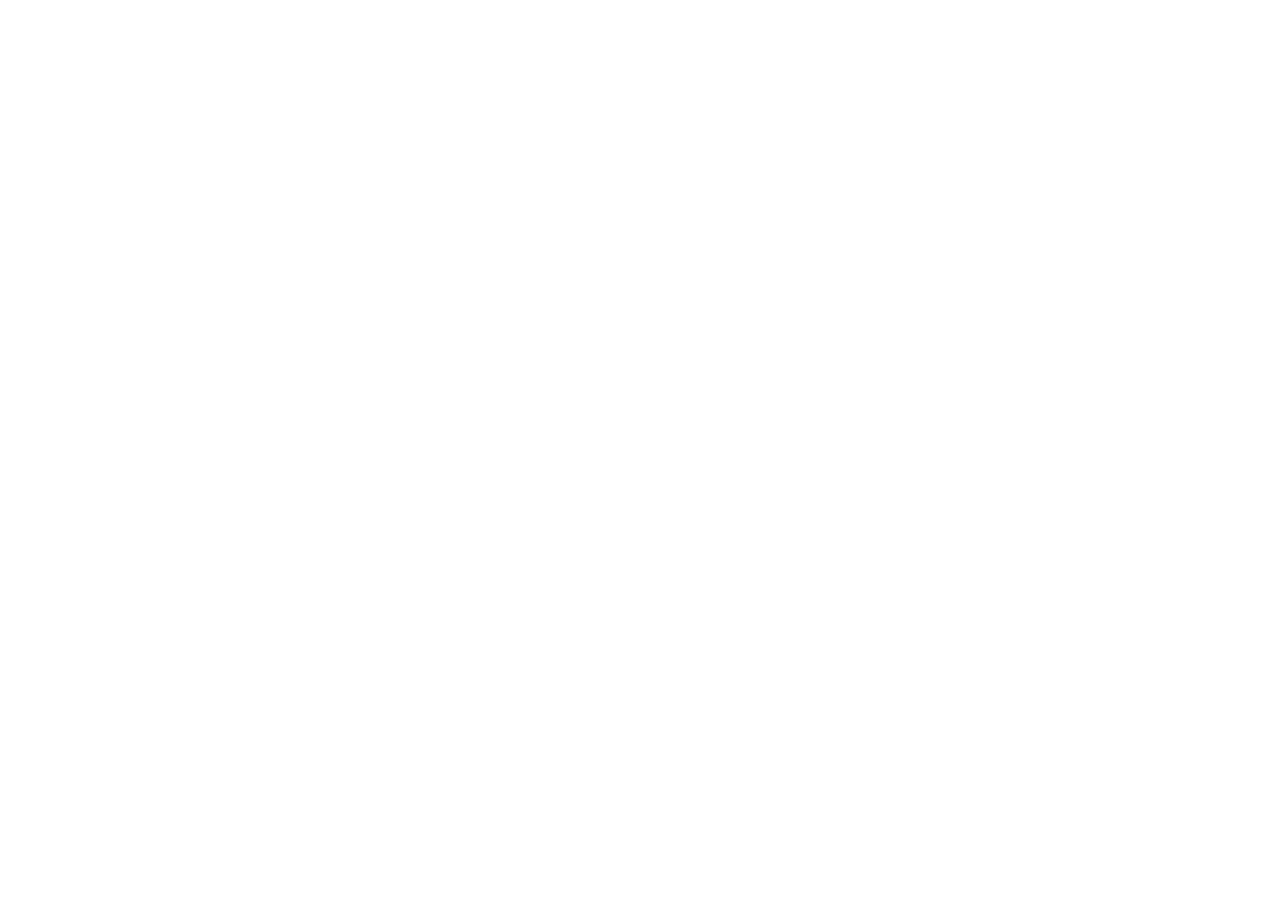
==== index.html @ b130bb69 "started title page with elements from HTML, non functioning" ====
<!DOCTYPE html>
<html lang="en">
  <head>
    <meta charset="UTF-8">
    <meta name="viewport" content="width=device-width, initial-scale=1.0">
    <meta http-equiv="X-UA-Compatible" content="ie=edge">
    <title>Coding Quiz</title>
    <link rel="stylesheet" href="./assets/style.css">
  </head>
  <body>
    <!---Timer-->
    <span style="color: #9E0013"><h4 class="time" style="text-align: right;"></h4></span>
	<div id="main"></div>
    <!--Header-->
    <div id="start">
     <span style="color: #9E0013"> <h1 id="title"><h1>
    <h3 id="caption"><h3></span>
    
      <!---<Test your knowledge! Try to answer all the questions correctly within the time limit, but be careful; a wrong answer will decrease your score/time by 10! Good luck!</h3></div>
    -->
    <script src="./assets/script.js"></script>
  

</body>
</html>
---- assets/style.css ----
/* make timer display*/
.time{
    font-family: 'Franklin Gothic Medium', 'Arial Narrow', Arial, sans-serif;
};
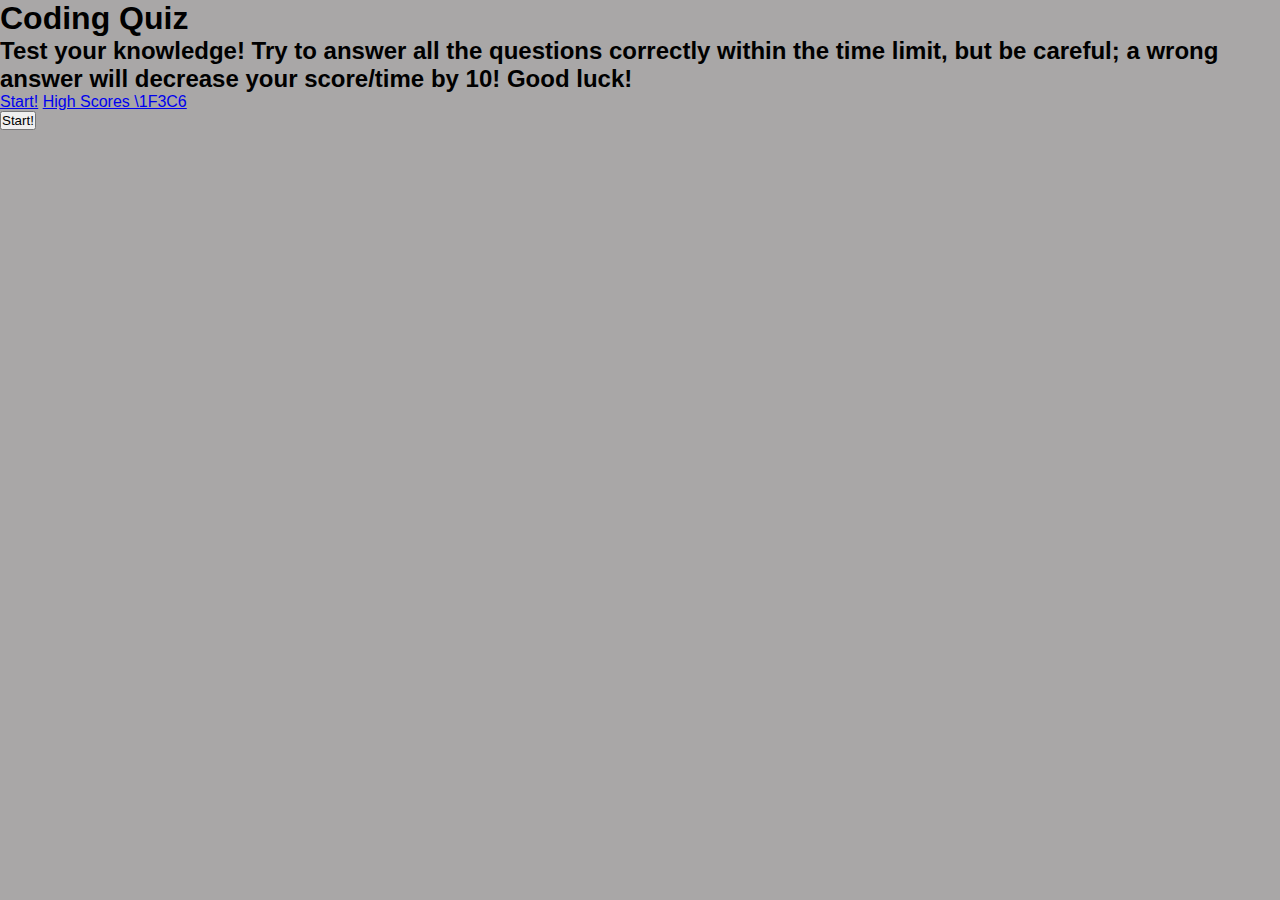
==== commit 805c2e98: "reworked timer, created a button, beginning new html path" ====
--- a/index.html
+++ b/index.html
@@ -11,11 +11,27 @@
     <!---Timer-->
     <span style="color: #9E0013"><h4 class="time" style="text-align: right;"></h4></span>
 	<div id="main"></div>
-    <!--Header-->
+
+  <!--Home-->
+  <div class="container">
+<div id="startpg" class="flex-column flex-center">
+  <h1>Coding Quiz</h1>
+  <h2>Test your knowledge! Try to answer all the questions correctly within the time limit, but be careful; a wrong answer will decrease your score/time by 10! Good luck!</h2>
+<a href="/game.html" class="btn" >Start!</a>
+<a href="/highscores.html" id="hsbtn" class="btn" >High Scores \1F3C6 </a>
+
+
+
+</div>
+
+<button id="startbt">Start!</button>
+  </div>
+    <!--Header-
     <div id="start">
-     <span style="color: #9E0013"> <h1 id="title"><h1>
-    <h3 id="caption"><h3></span>
-    
+     <span style="color: #9E0013"> <h1 id="banner" style="text-align: center;"><h1>
+    <h3 id="caption" style="text-align:center;"><h3></span>
+    <button id="startbt">Start!</button>
+    </div> --->
       <!---<Test your knowledge! Try to answer all the questions correctly within the time limit, but be careful; a wrong answer will decrease your score/time by 10! Good luck!</h3></div>
     -->
     <script src="./assets/script.js"></script>
--- a/assets/style.css
+++ b/assets/style.css
@@ -1,4 +1,19 @@
+/* Root/BG */
+:root {
+    background-color: rgb(169, 167, 167);
+}
+* {
+    box-sizing: border-box;
+    margin:0;
+    padding: 0;
+    font-family: 'Segoe UI', Tahoma, Geneva, Verdana, sans-serif;
+}
 /* make timer display*/
 .time{
     font-family: 'Franklin Gothic Medium', 'Arial Narrow', Arial, sans-serif;
-}; +}; 
+
+/* Style Start Button */
+.startbt{
+    size: 10px;
+}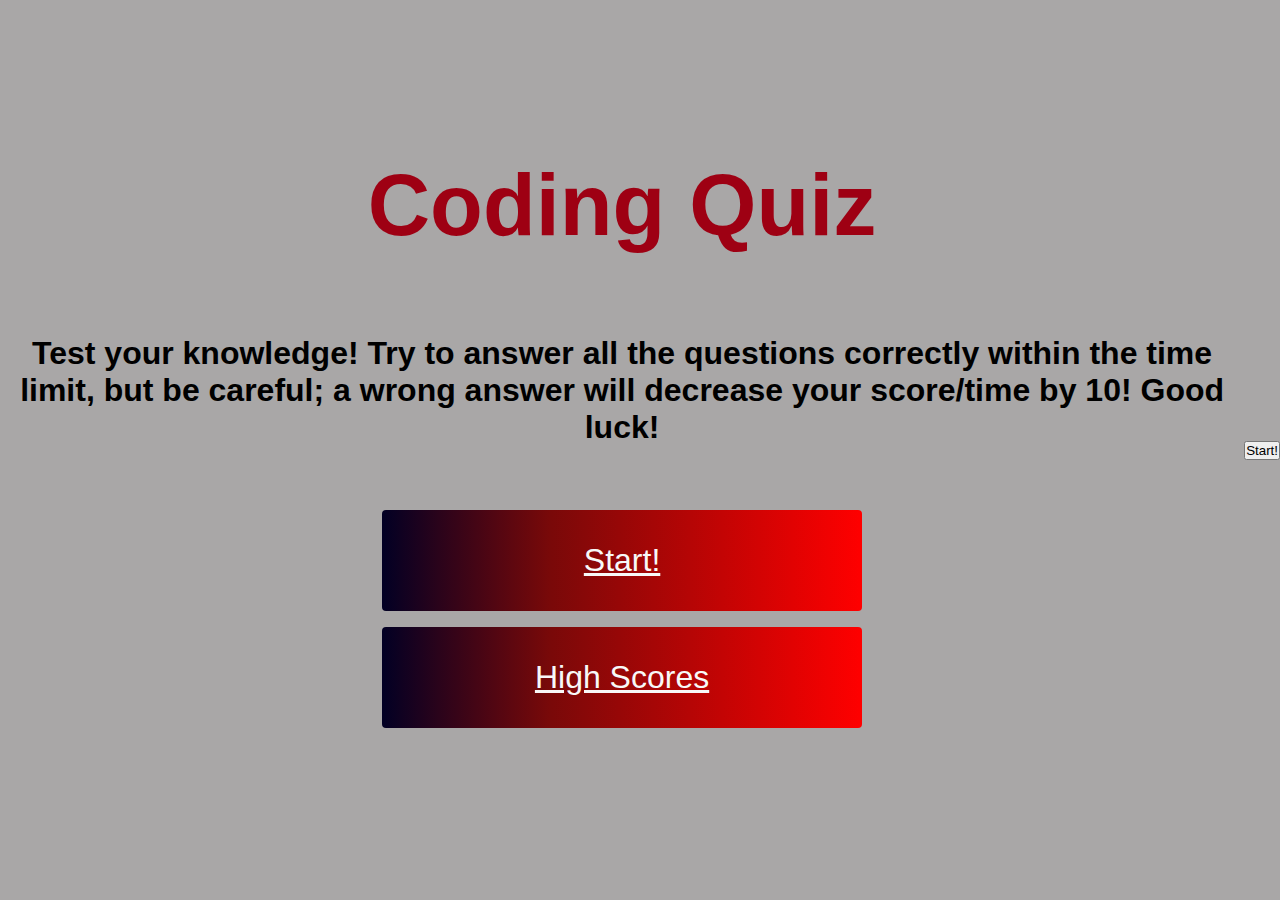
==== commit a0450600: "styled homepage, created game.html" ====
--- a/index.html
+++ b/index.html
@@ -18,7 +18,7 @@
   <h1>Coding Quiz</h1>
   <h2>Test your knowledge! Try to answer all the questions correctly within the time limit, but be careful; a wrong answer will decrease your score/time by 10! Good luck!</h2>
 <a href="/game.html" class="btn" >Start!</a>
-<a href="/highscores.html" id="hsbtn" class="btn" >High Scores \1F3C6 </a>
+<a href="/highscores.html" id="hsbtn" class="btn" >High Scores</a>
 
 
 
--- a/assets/style.css
+++ b/assets/style.css
@@ -16,4 +16,77 @@
 /* Style Start Button */
 .startbt{
     size: 10px;
-}+}
+
+h1 {
+    font-size: 5.4rem;
+    color: #9E0013;
+    margin-bottom: 5rem;
+}
+
+h2 {
+    font-size: 2rem;
+    margin-bottom: 4rem;
+    text-align: center;
+}
+
+.container {
+    width: 100vw;
+    height: 100vh;
+    display: flex;
+    justify-content: center;
+    align-items:center;
+    max-width: 80rem;
+    margin: 0 auto;
+
+}
+
+.flex-column {
+   display: flex;
+   flex-direction: column;
+
+}
+
+.flex-center {
+    justify-content: center;
+    align-items: center;
+}
+
+.justify-center {
+    justify-content: center;
+}
+
+.text-center {
+    text-align: center;
+}
+
+.hidden {
+    display: none;
+}
+
+.btn {
+    font-size: 2rem;
+    padding: 2rem 0;
+    width: 30rem;
+    text-align: center;
+    margin-bottom: 1rem;
+    color:#f8f8f8;
+    background: rgb(2,0,36);
+    background: linear-gradient(90deg, rgba(2,0,36,1) 0%, rgba(121,9,9,1) 35%, rgba(255,0,0,1) 100%);
+    border-radius: 4px;
+
+}
+
+.btn:hover {
+cursor: pointer;
+box-shadow: 0 0.4rem 1.4rem 0 rgba(121,9,9,1);
+transition: transform 150ms;
+transform: scale(1.03);
+
+}
+
+.btn[disabled]:hover {
+    cursor: not-allowed;
+    box-shadow: none;
+    transform: none;
+}
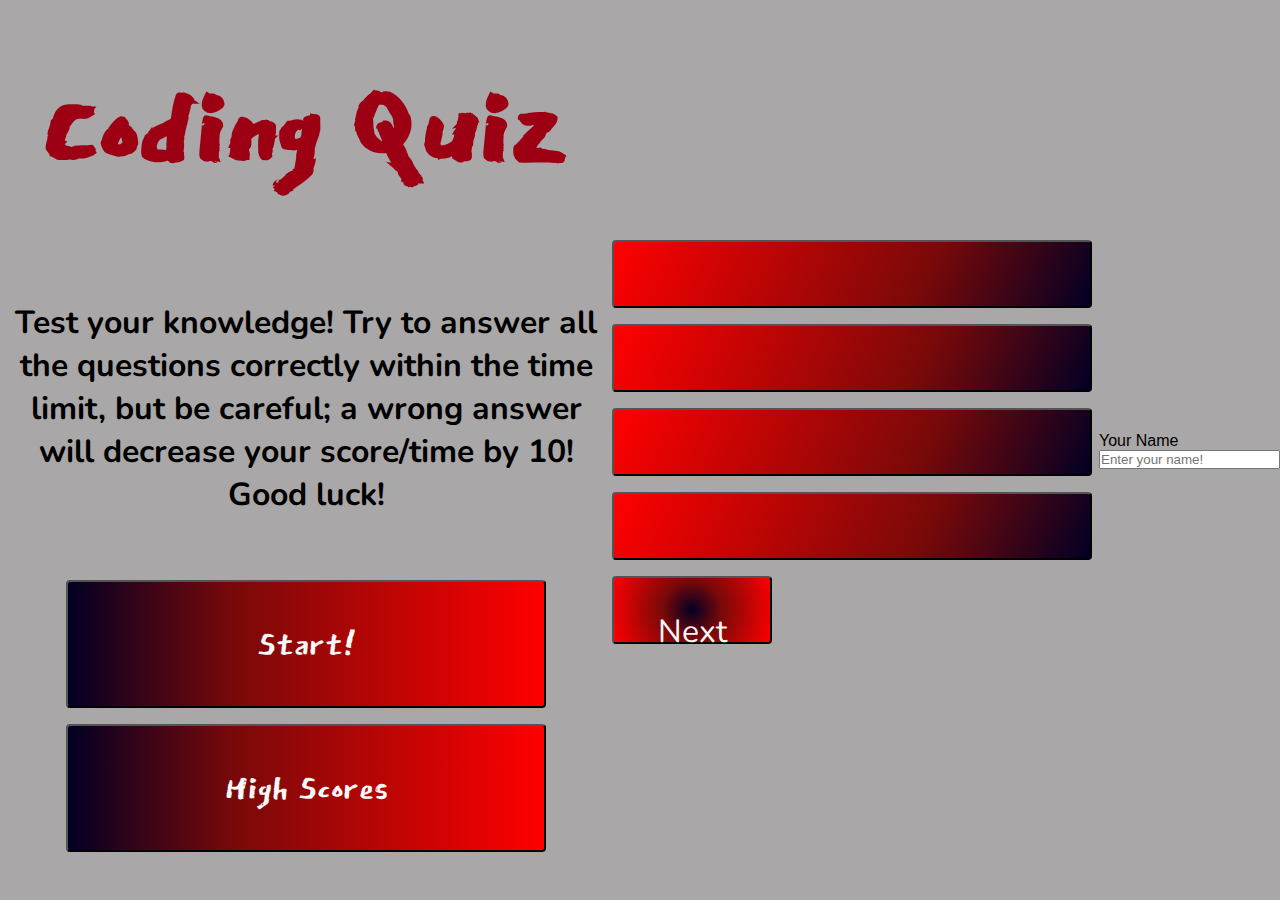
==== commit 358813a5: "added readme to inform on project progress" ====
--- a/index.html
+++ b/index.html
@@ -5,37 +5,101 @@
     <meta name="viewport" content="width=device-width, initial-scale=1.0">
     <meta http-equiv="X-UA-Compatible" content="ie=edge">
     <title>Coding Quiz</title>
+    <!--jQuery-->
+    <script src="https://ajax.googleapis.com/ajax/libs/jquery/3.6.1/jquery.min.js"></script>
+    <!--CSS-->
     <link rel="stylesheet" href="./assets/style.css">
+    <!--Bootstrap-->
+    <link rel=”stylesheet” href=”https://maxcdn.bootstrapcdn.com/bootstrap/4.0.0/css/bootstrap.min.css”rel=”nofollow” integrity=”sha384-Gn5384xqQ1aoWXA+058RXPxPg6fy4IWvTNh0E263XmFcJlSAwiGgFAW/dAiS6JXm” crossorigin=”anonymous”>
+    <!--Google Fonts-->
+    <link rel="preconnect" href="https://fonts.googleapis.com">
+<link rel="preconnect" href="https://fonts.gstatic.com" crossorigin>
+<link rel="preconnect" href="https://fonts.googleapis.com">
+<link rel="preconnect" href="https://fonts.gstatic.com" crossorigin>
+<link href="https://fonts.googleapis.com/css2?family=East+Sea+Dokdo&family=Moon+Dance&family=Nunito:ital,wght@1,200&display=swap" rel="stylesheet">
   </head>
   <body>
     <!---Timer-->
     <span style="color: #9E0013"><h4 class="time" style="text-align: right;"></h4></span>
 	<div id="main"></div>
 
-  <!--Home-->
+  <!--Home Page-->
   <div class="container">
 <div id="startpg" class="flex-column flex-center">
   <h1>Coding Quiz</h1>
   <h2>Test your knowledge! Try to answer all the questions correctly within the time limit, but be careful; a wrong answer will decrease your score/time by 10! Good luck!</h2>
-<a href="/game.html" class="btn" >Start!</a>
-<a href="/highscores.html" id="hsbtn" class="btn" >High Scores</a>
+<button id="startbtn" class="btn">Start!</button>
+<button id="hsbtn" class="btn" >High Scores</button>
+</div>
+<!--Quiz  Page-->
+<!--Question-->
+<div  id="main2">
+<div class="card-body">
+  <h5 class="card-text font-weight-bold" id="question"></h5>
+
+</div>
+<!--Answers-->
+<div class="col-md-12 p-4" id="options">
+  <button class="abtn btn-block btn-outline-success text-left option" id="options1"></button>
+  <button class="abtn btn-block btn-outline-success text-left option" id="options2"></button>
+  <button class="abtn btn-block btn-outline-success text-left option" id="options3"></button>
+<button class="abtn btn-block btn-outline-success text-left option" id="options4"></button>
+<div class="footer p-4">
+  <button class="nbtn btn-success justify-center" id="next">Next</button>
+</div>
+</div>
+
+</div>
+
+
+<!--Results-->
+<div id="result">
+<h3 class="mt-5 display-4">Your Score: <span id="score"></span></h3>
+
+</div>
+<!--Enter Name-->
+<div class="mb-3">
+  <label for="formGroupExampleInput" class="form-label">Your Name</label>
+  <input type="text" class="form-control" id="formGroupExampleInput" placeholder="Enter your name!">
+</div>
+  </div>
+
+   <script>
+
+
+//Variables
+
+var answer = [];
+var score = 0;
+
+//Main Function
+
+$(document).ready(function(){
+$("#result").hide();
+
+// Start Page disappear function??
+
+function allthebtns(){
+
+  if(secondsLeft > 0) {
+    $("#startpg").hide();
+    if(secondsLeft == 0){
+      $("#result").show();
+    }
+    else{
+      $("#next").show();
+    }
+  }
+}
+
+})
 
 
 
-</div>
-
-<button id="startbt">Start!</button>
-  </div>
-    <!--Header-
-    <div id="start">
-     <span style="color: #9E0013"> <h1 id="banner" style="text-align: center;"><h1>
-    <h3 id="caption" style="text-align:center;"><h3></span>
-    <button id="startbt">Start!</button>
-    </div> --->
-      <!---<Test your knowledge! Try to answer all the questions correctly within the time limit, but be careful; a wrong answer will decrease your score/time by 10! Good luck!</h3></div>
-    -->
+   </script>
+  
     <script src="./assets/script.js"></script>
-  
+    <script src="./assets/data.json"></script>
 
 </body>
 </html>--- a/assets/style.css
+++ b/assets/style.css
@@ -19,15 +19,17 @@
 }
 
 h1 {
-    font-size: 5.4rem;
+    font-size: 9.4rem;
     color: #9E0013;
     margin-bottom: 5rem;
+    font-family: 'East Sea Dokdo', cursive;
 }
 
 h2 {
     font-size: 2rem;
     margin-bottom: 4rem;
     text-align: center;
+    font-family: 'Nunito', sans-serif;
 }
 
 .container {
@@ -64,8 +66,8 @@
     display: none;
 }
 
-.btn {
-    font-size: 2rem;
+#startbtn {
+    font-size: 3rem;
     padding: 2rem 0;
     width: 30rem;
     text-align: center;
@@ -74,6 +76,21 @@
     background: rgb(2,0,36);
     background: linear-gradient(90deg, rgba(2,0,36,1) 0%, rgba(121,9,9,1) 35%, rgba(255,0,0,1) 100%);
     border-radius: 4px;
+    font-family: 'East Sea Dokdo', cursive;
+
+}
+
+#hsbtn {
+    font-size: 3rem;
+    padding: 2rem 0;
+    width: 30rem;
+    text-align: center;
+    margin-bottom: 1rem;
+    color:#f8f8f8;
+    background: rgb(2,0,36);
+    background: linear-gradient(90deg, rgba(2,0,36,1) 0%, rgba(121,9,9,1) 35%, rgba(255,0,0,1) 100%);
+    border-radius: 4px;
+    font-family: 'East Sea Dokdo', cursive;
 
 }
 
@@ -90,3 +107,30 @@
     box-shadow: none;
     transform: none;
 }
+
+.abtn {
+    font-size: 2rem;
+    padding: 2rem 0;
+    width: 30rem;
+    text-align: center;
+    margin-bottom: 1rem;
+    color:#f8f8f8;
+    background: rgb(2,0,36);
+background: linear-gradient(294deg, rgba(2,0,36,1) 0%, rgba(121,9,9,1) 35%, rgba(255,0,0,1) 100%);
+    border-radius: 4px;
+    font-family: 'Nunito', sans-serif;
+}
+
+.nbtn {
+    font-size: 2rem;
+    padding: 2rem 0;
+    width: 10rem;
+    height: 3rem;
+    text-align: center;
+    margin-bottom: 1rem;
+    color:#f8f8f8;
+    background: rgb(2,0,36);
+background: radial-gradient(circle, rgba(2,0,36,1) 0%, rgba(121,9,9,1) 35%, rgba(255,0,0,1) 100%);
+    border-radius: 4px;
+    font-family: 'Nunito', sans-serif;
+}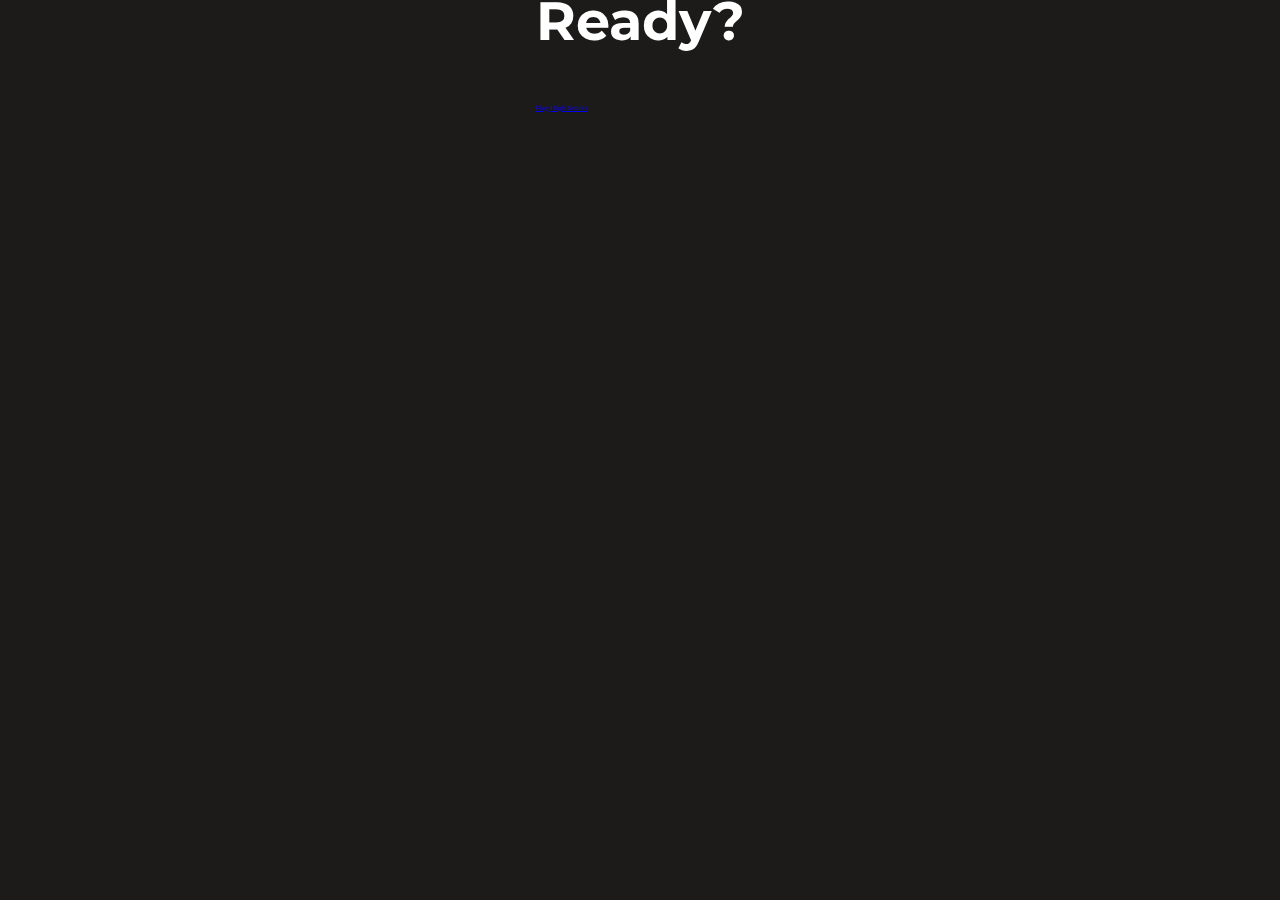
==== commit acdc3d48: "text and boilerplate on homepage, started style.css" ====
--- a/index.html
+++ b/index.html
@@ -11,95 +11,18 @@
     <link rel="stylesheet" href="./assets/style.css">
     <!--Bootstrap-->
     <link rel=”stylesheet” href=”https://maxcdn.bootstrapcdn.com/bootstrap/4.0.0/css/bootstrap.min.css”rel=”nofollow” integrity=”sha384-Gn5384xqQ1aoWXA+058RXPxPg6fy4IWvTNh0E263XmFcJlSAwiGgFAW/dAiS6JXm” crossorigin=”anonymous”>
-    <!--Google Fonts-->
-    <link rel="preconnect" href="https://fonts.googleapis.com">
-<link rel="preconnect" href="https://fonts.gstatic.com" crossorigin>
-<link rel="preconnect" href="https://fonts.googleapis.com">
-<link rel="preconnect" href="https://fonts.gstatic.com" crossorigin>
-<link href="https://fonts.googleapis.com/css2?family=East+Sea+Dokdo&family=Moon+Dance&family=Nunito:ital,wght@1,200&display=swap" rel="stylesheet">
   </head>
-  <body>
-    <!---Timer-->
-    <span style="color: #9E0013"><h4 class="time" style="text-align: right;"></h4></span>
-	<div id="main"></div>
-
-  <!--Home Page-->
-  <div class="container">
-<div id="startpg" class="flex-column flex-center">
-  <h1>Coding Quiz</h1>
-  <h2>Test your knowledge! Try to answer all the questions correctly within the time limit, but be careful; a wrong answer will decrease your score/time by 10! Good luck!</h2>
-<button id="startbtn" class="btn">Start!</button>
-<button id="hsbtn" class="btn" >High Scores</button>
-</div>
-<!--Quiz  Page-->
-<!--Question-->
-<div  id="main2">
-<div class="card-body">
-  <h5 class="card-text font-weight-bold" id="question"></h5>
-
-</div>
-<!--Answers-->
-<div class="col-md-12 p-4" id="options">
-  <button class="abtn btn-block btn-outline-success text-left option" id="options1"></button>
-  <button class="abtn btn-block btn-outline-success text-left option" id="options2"></button>
-  <button class="abtn btn-block btn-outline-success text-left option" id="options3"></button>
-<button class="abtn btn-block btn-outline-success text-left option" id="options4"></button>
-<div class="footer p-4">
-  <button class="nbtn btn-success justify-center" id="next">Next</button>
-</div>
-</div>
-
-</div>
-
-
-<!--Results-->
-<div id="result">
-<h3 class="mt-5 display-4">Your Score: <span id="score"></span></h3>
-
-</div>
-<!--Enter Name-->
-<div class="mb-3">
-  <label for="formGroupExampleInput" class="form-label">Your Name</label>
-  <input type="text" class="form-control" id="formGroupExampleInput" placeholder="Enter your name!">
-</div>
-  </div>
-
-   <script>
-
-
-//Variables
-
-var answer = [];
-var score = 0;
-
-//Main Function
-
-$(document).ready(function(){
-$("#result").hide();
-
-// Start Page disappear function??
-
-function allthebtns(){
-
-  if(secondsLeft > 0) {
-    $("#startpg").hide();
-    if(secondsLeft == 0){
-      $("#result").show();
-    }
-    else{
-      $("#next").show();
-    }
-  }
-}
-
-})
-
-
-
-   </script>
+    <body>
+        <div class="container">
+            <div id="home" class="flex-column flex-center">
+                <h1>Ready?</h1>
+                <a href="/game.html" class="btn">Play</a>
+                <a href="/highscores.html" class="btn" id="highscore-btn">High Scores</a>
+            </div>
+        </div>
   
     <script src="./assets/script.js"></script>
     <script src="./assets/data.json"></script>
 
-</body>
+    </body>
 </html>--- a/assets/style.css
+++ b/assets/style.css
@@ -1,136 +1,35 @@
-/* Root/BG */
-:root {
-    background-color: rgb(169, 167, 167);
-}
-* {
-    box-sizing: border-box;
-    margin:0;
-    padding: 0;
-    font-family: 'Segoe UI', Tahoma, Geneva, Verdana, sans-serif;
-}
-/* make timer display*/
-.time{
-    font-family: 'Franklin Gothic Medium', 'Arial Narrow', Arial, sans-serif;
-}; 
+@import url('https://fonts.googleapis.com/css2?family=East+Sea+Dokdo&family=Montserrat:wght@100;300;400&family=Moon+Dance&family=Nanum+Myeongjo:wght@400;700&display=swap');
 
-/* Style Start Button */
-.startbt{
-    size: 10px;
+:root{
+    background-color: rgb(29, 26, 26);
 }
 
-h1 {
-    font-size: 9.4rem;
-    color: #9E0013;
+*{
+    box-sizing: border-box;
+    margin: 0;
+    padding: 0;
+    font-size: 62.5%;
+    font-family: 'Montserrat', sans-serif;
+}
+
+h1{
+    font-size: 5.4rem;
+    color: white;
     margin-bottom: 5rem;
-    font-family: 'East Sea Dokdo', cursive;
 }
 
 h2 {
-    font-size: 2rem;
+    font-size: 4.2rem;
     margin-bottom: 4rem;
-    text-align: center;
-    font-family: 'Nunito', sans-serif;
 }
 
 .container {
     width: 100vw;
-    height: 100vh;
+    height: 11vh;
     display: flex;
     justify-content: center;
-    align-items:center;
+    align-items: center;
     max-width: 80rem;
     margin: 0 auto;
-
-}
-
-.flex-column {
-   display: flex;
-   flex-direction: column;
-
-}
-
-.flex-center {
-    justify-content: center;
-    align-items: center;
-}
-
-.justify-center {
-    justify-content: center;
-}
-
-.text-center {
-    text-align: center;
-}
-
-.hidden {
-    display: none;
-}
-
-#startbtn {
-    font-size: 3rem;
-    padding: 2rem 0;
-    width: 30rem;
-    text-align: center;
-    margin-bottom: 1rem;
-    color:#f8f8f8;
-    background: rgb(2,0,36);
-    background: linear-gradient(90deg, rgba(2,0,36,1) 0%, rgba(121,9,9,1) 35%, rgba(255,0,0,1) 100%);
-    border-radius: 4px;
-    font-family: 'East Sea Dokdo', cursive;
-
-}
-
-#hsbtn {
-    font-size: 3rem;
-    padding: 2rem 0;
-    width: 30rem;
-    text-align: center;
-    margin-bottom: 1rem;
-    color:#f8f8f8;
-    background: rgb(2,0,36);
-    background: linear-gradient(90deg, rgba(2,0,36,1) 0%, rgba(121,9,9,1) 35%, rgba(255,0,0,1) 100%);
-    border-radius: 4px;
-    font-family: 'East Sea Dokdo', cursive;
-
-}
-
-.btn:hover {
-cursor: pointer;
-box-shadow: 0 0.4rem 1.4rem 0 rgba(121,9,9,1);
-transition: transform 150ms;
-transform: scale(1.03);
-
-}
-
-.btn[disabled]:hover {
-    cursor: not-allowed;
-    box-shadow: none;
-    transform: none;
-}
-
-.abtn {
-    font-size: 2rem;
-    padding: 2rem 0;
-    width: 30rem;
-    text-align: center;
-    margin-bottom: 1rem;
-    color:#f8f8f8;
-    background: rgb(2,0,36);
-background: linear-gradient(294deg, rgba(2,0,36,1) 0%, rgba(121,9,9,1) 35%, rgba(255,0,0,1) 100%);
-    border-radius: 4px;
-    font-family: 'Nunito', sans-serif;
-}
-
-.nbtn {
-    font-size: 2rem;
-    padding: 2rem 0;
-    width: 10rem;
-    height: 3rem;
-    text-align: center;
-    margin-bottom: 1rem;
-    color:#f8f8f8;
-    background: rgb(2,0,36);
-background: radial-gradient(circle, rgba(2,0,36,1) 0%, rgba(121,9,9,1) 35%, rgba(255,0,0,1) 100%);
-    border-radius: 4px;
-    font-family: 'Nunito', sans-serif;
+    padding: 2rem;
 }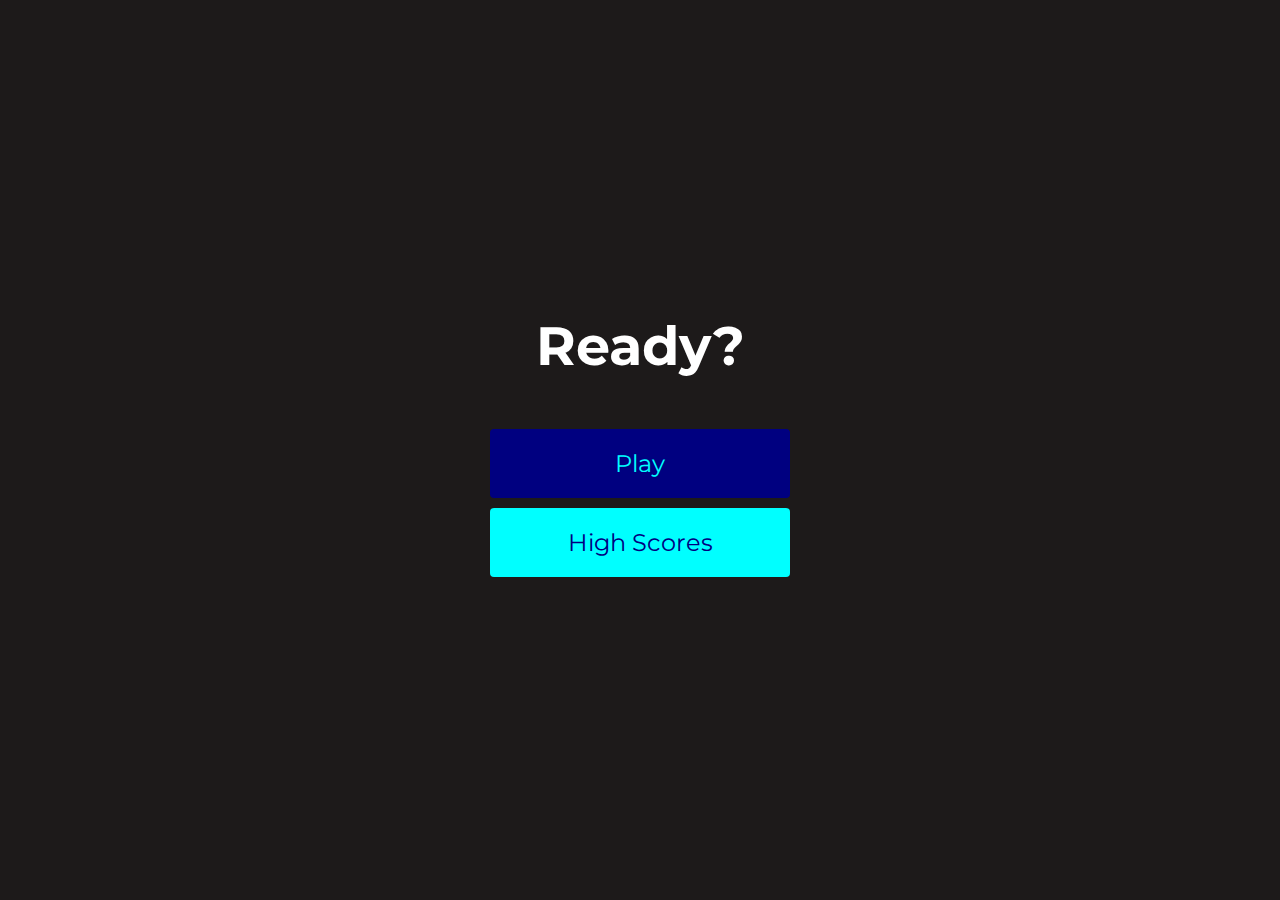
==== commit a54aaf4f: "fixed typos, quiz functional, css for end page" ====
--- a/index.html
+++ b/index.html
@@ -21,7 +21,7 @@
             </div>
         </div>
   
-    <script src="./assets/script.js"></script>
+    <script src="./assets/game.js"></script>
     <script src="./assets/data.json"></script>
 
     </body>
--- a/assets/style.css
+++ b/assets/style.css
@@ -4,7 +4,7 @@
     background-color: rgb(29, 26, 26);
 }
 
-*{
+* {
     box-sizing: border-box;
     margin: 0;
     padding: 0;
@@ -25,11 +25,111 @@
 
 .container {
     width: 100vw;
-    height: 11vh;
+    height: 100vh;
     display: flex;
     justify-content: center;
     align-items: center;
     max-width: 80rem;
     margin: 0 auto;
     padding: 2rem;
+}
+
+.flex-column {
+    display: flex;
+    flex-direction: column;
+}
+
+.flex-center {
+    justify-content: center;
+    align-items: center;
+}
+
+.justify-center {
+    justify-content: center;
+}
+
+.text-center {
+    text-align: center;
+}
+
+.hidden {
+    display: none;
+}
+
+.btn {
+    font-size: 2.4rem;
+    padding: 2rem 0;
+    width: 30rem;
+    text-align: center;
+    margin-bottom: 1rem;
+    text-decoration: none;
+    color:aqua;
+    background: navy;
+    border-radius: 4px;
+}
+
+.btn:hover {
+    cursor: pointer;
+    box-shadow: 0 0.4rem 0 purple;
+    transition: transform 150ms;
+    transform: scale(1.03);
+}
+
+.btn[disabled]:hover {
+    cursor: not-allowed;
+    box-shadow: none;
+    transform: none;
+}
+
+#highscore-btn {
+    background: aqua;
+    color: navy;
+}
+
+#highscore-btn:hover {
+    box-shadow: 0 0.4rem 0 purple;
+}
+
+/* End Page Styling */
+.end-form-container {
+    width: 100%;
+    display: flex;
+    flex-direction: column;
+    align-items: center;
+    max-width: 30rem;
+}
+
+input {
+    margin-bottom: 1rem;
+    width: 20rem;
+    padding: 1.5rem;
+    font-size: 1.8rem;
+    border: none;
+    box-shadow: 0 0.1rem 1.4rem 0 purple;
+}
+
+input::placeholder {
+    color: lightblue;
+}
+
+#username {
+    margin-bottom: 3rem;
+    width: 100%;
+    outline: none;
+}
+
+#end-text {
+    font-size: 2.4rem;
+    color:aliceblue;
+    text-align: center;
+}
+
+#saveScoreBtn {
+    border: none;
+}
+
+.fa-home {
+    margin-left: 1rem;
+    font-size: 2rem;
+    color:aquamarine;
 }